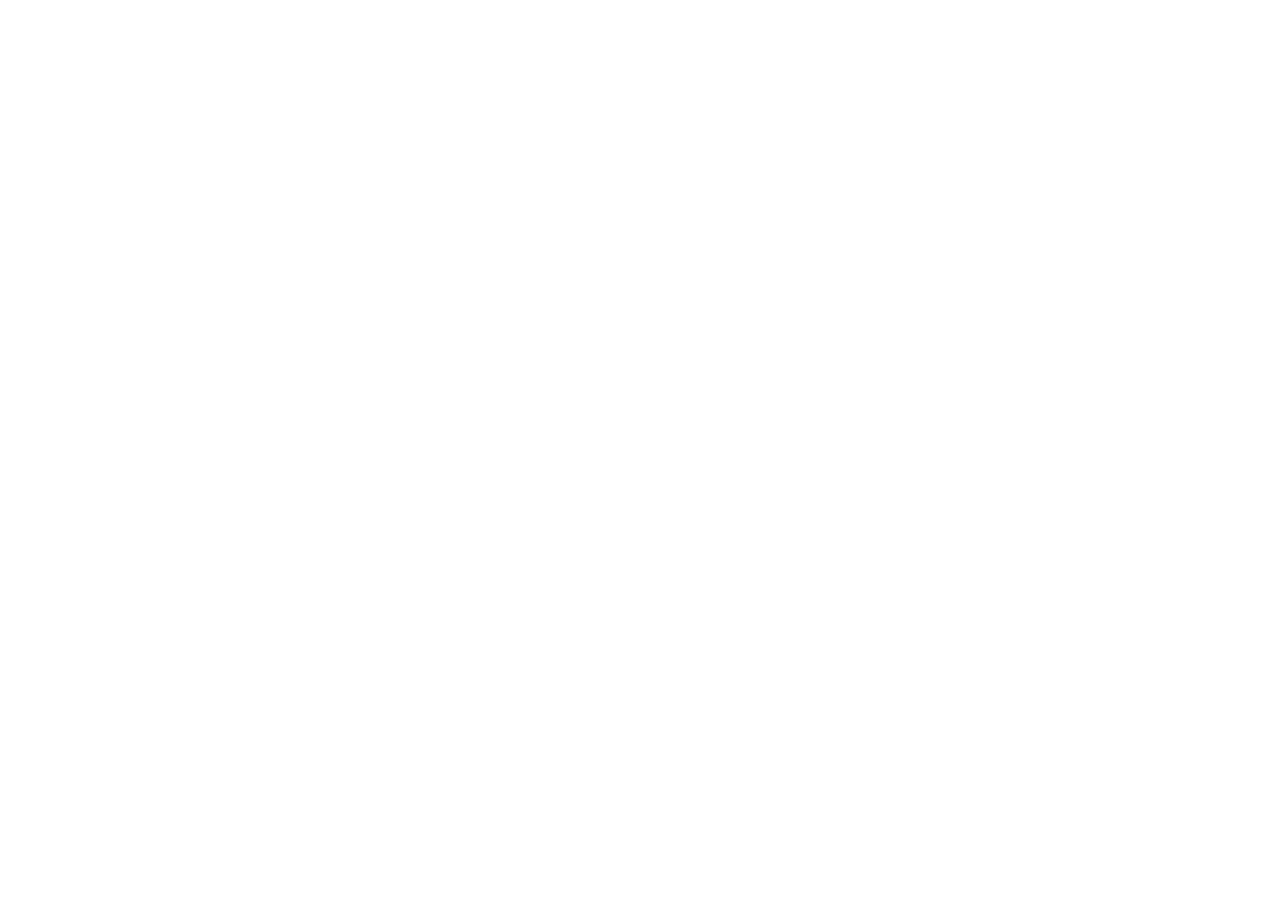
==== ifrotate.html @ 89ac7185 "comit 3" ====
<!DOCTYPE html>
<html lang="ru">
<head>
    <meta charset="UTF-8">
    <title></title>
</head>
<body>

<iframe src="http://vincatalog.net/getrotate/rotate.html" frameborder="0" width="500" height="540" scrolling="no"></iframe>

</body>
</html>
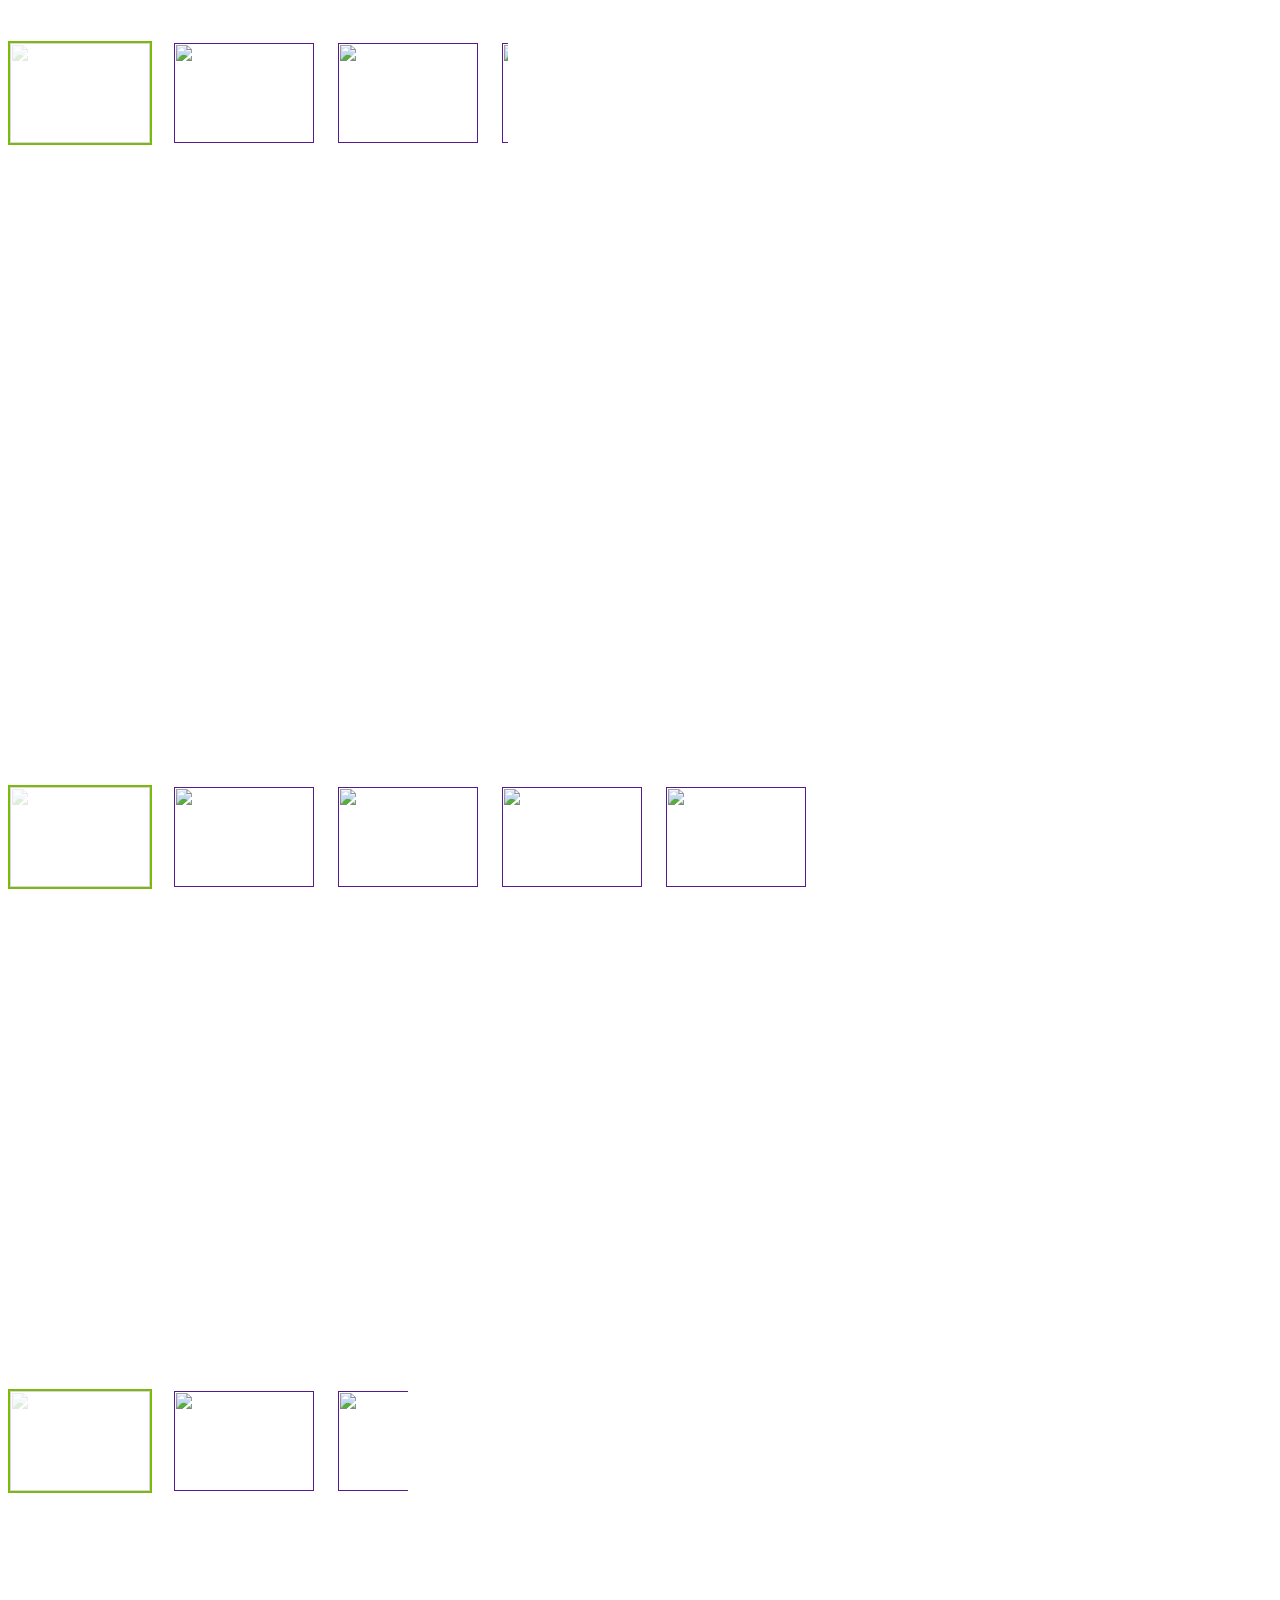
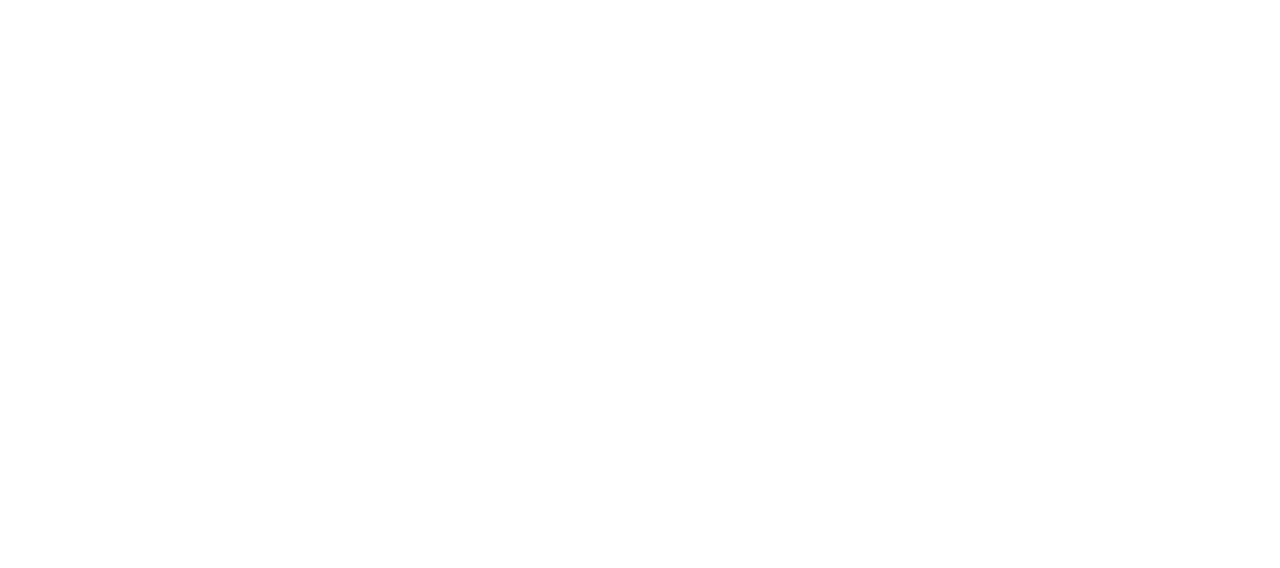
==== commit fd03373a: "new fix" ====
--- a/ifrotate.html
+++ b/ifrotate.html
@@ -6,7 +6,12 @@
 </head>
 <body>
 
-<iframe src="http://vincatalog.net/getrotate/rotate.html" frameborder="0" width="500" height="540" scrolling="no"></iframe>
+<iframe src="rotate.html" frameborder="0" width="500" height="540" scrolling="no"></iframe>
+<div style="height: 200px;width: 100%;"></div>
+<iframe src="rotate.html" frameborder="0" width="800" height="400" scrolling="no"></iframe>
+<div style="height: 200px;width: 100%;"></div>
+
+<iframe src="rotate.html" frameborder="0" width="400" height="800" scrolling="no"></iframe>
 
 </body>
 </html>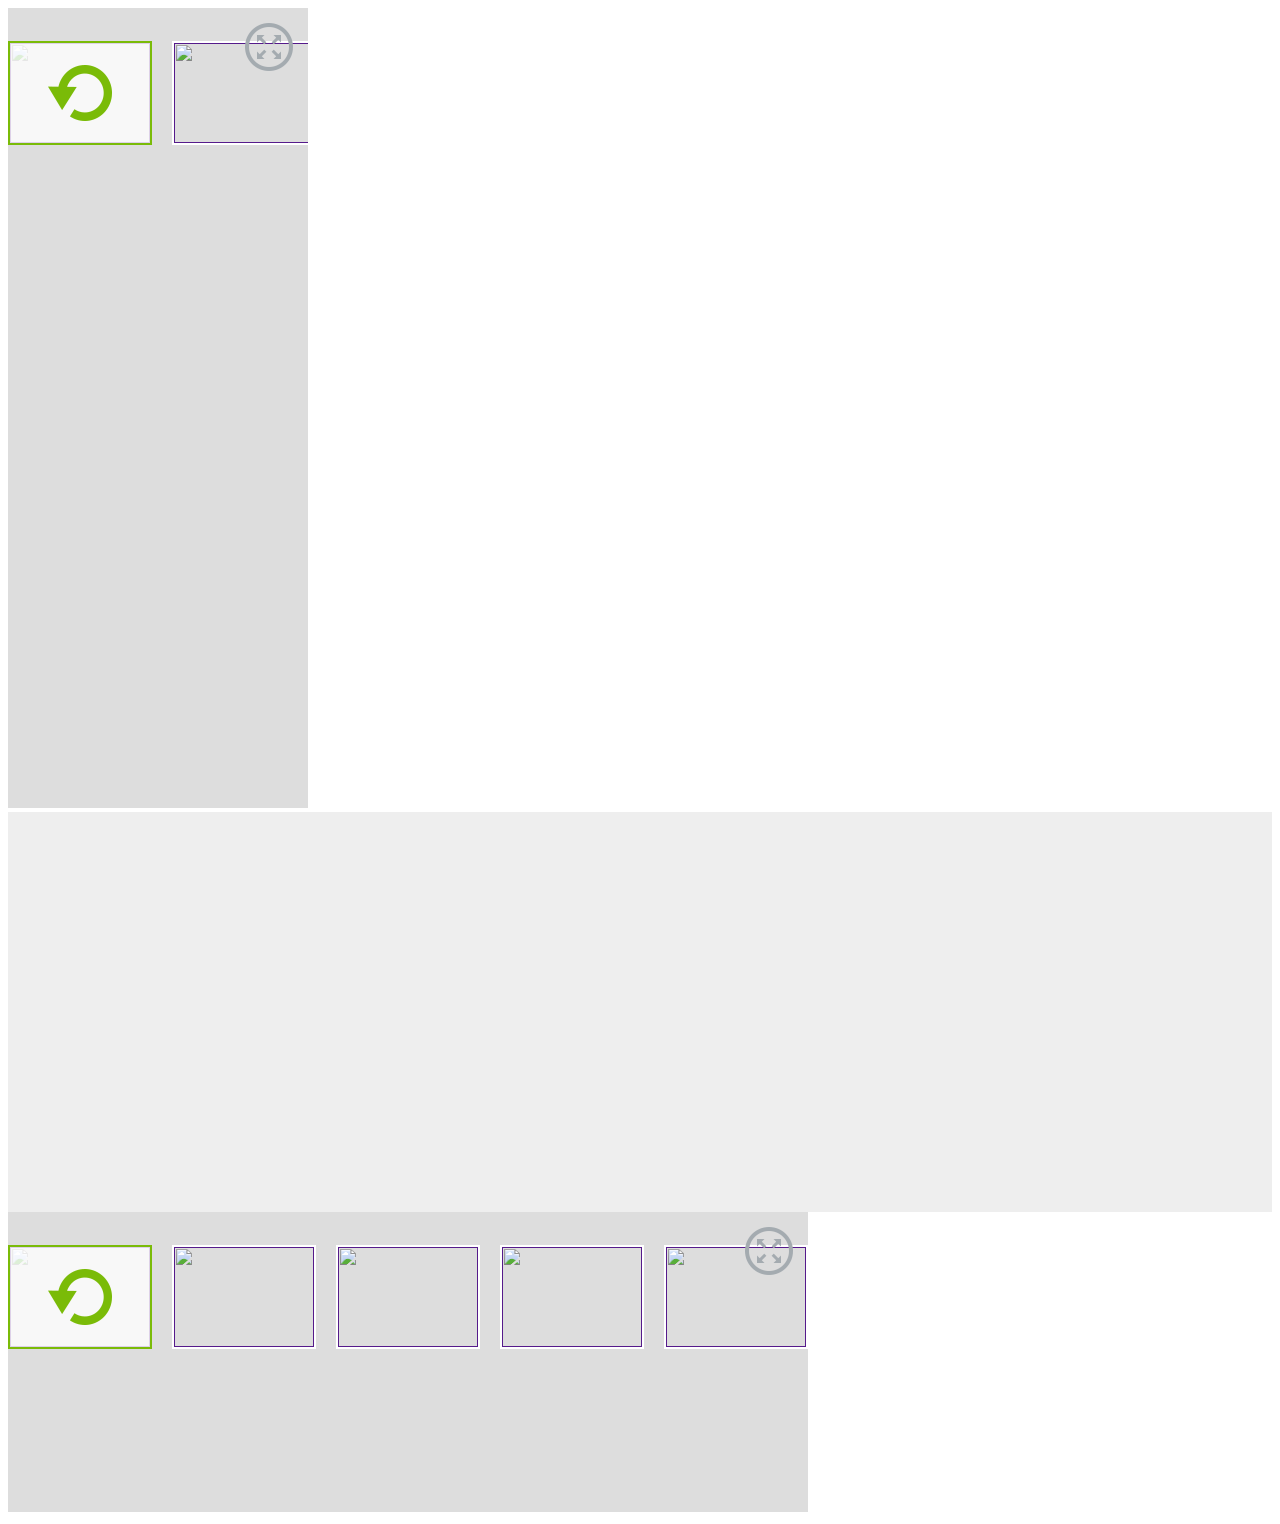
==== commit 0244657c: "clean version" ====
--- a/ifrotate.html
+++ b/ifrotate.html
@@ -6,12 +6,9 @@
 </head>
 <body>
 
-<iframe src="rotate.html" frameborder="0" width="500" height="540" scrolling="no"></iframe>
-<div style="height: 200px;width: 100%;"></div>
-<iframe src="rotate.html" frameborder="0" width="800" height="400" scrolling="no"></iframe>
-<div style="height: 200px;width: 100%;"></div>
-
-<iframe src="rotate.html" frameborder="0" width="400" height="800" scrolling="no"></iframe>
+<iframe src="rotate.html" frameborder="0" width="300" height="800" scrolling="no"></iframe>
+<div style="width: 100%;height: 400px; background: #eee;"></div>
+<iframe src="rotate.html" frameborder="0" width="800" height="300" scrolling="no"></iframe>
 
 </body>
 </html>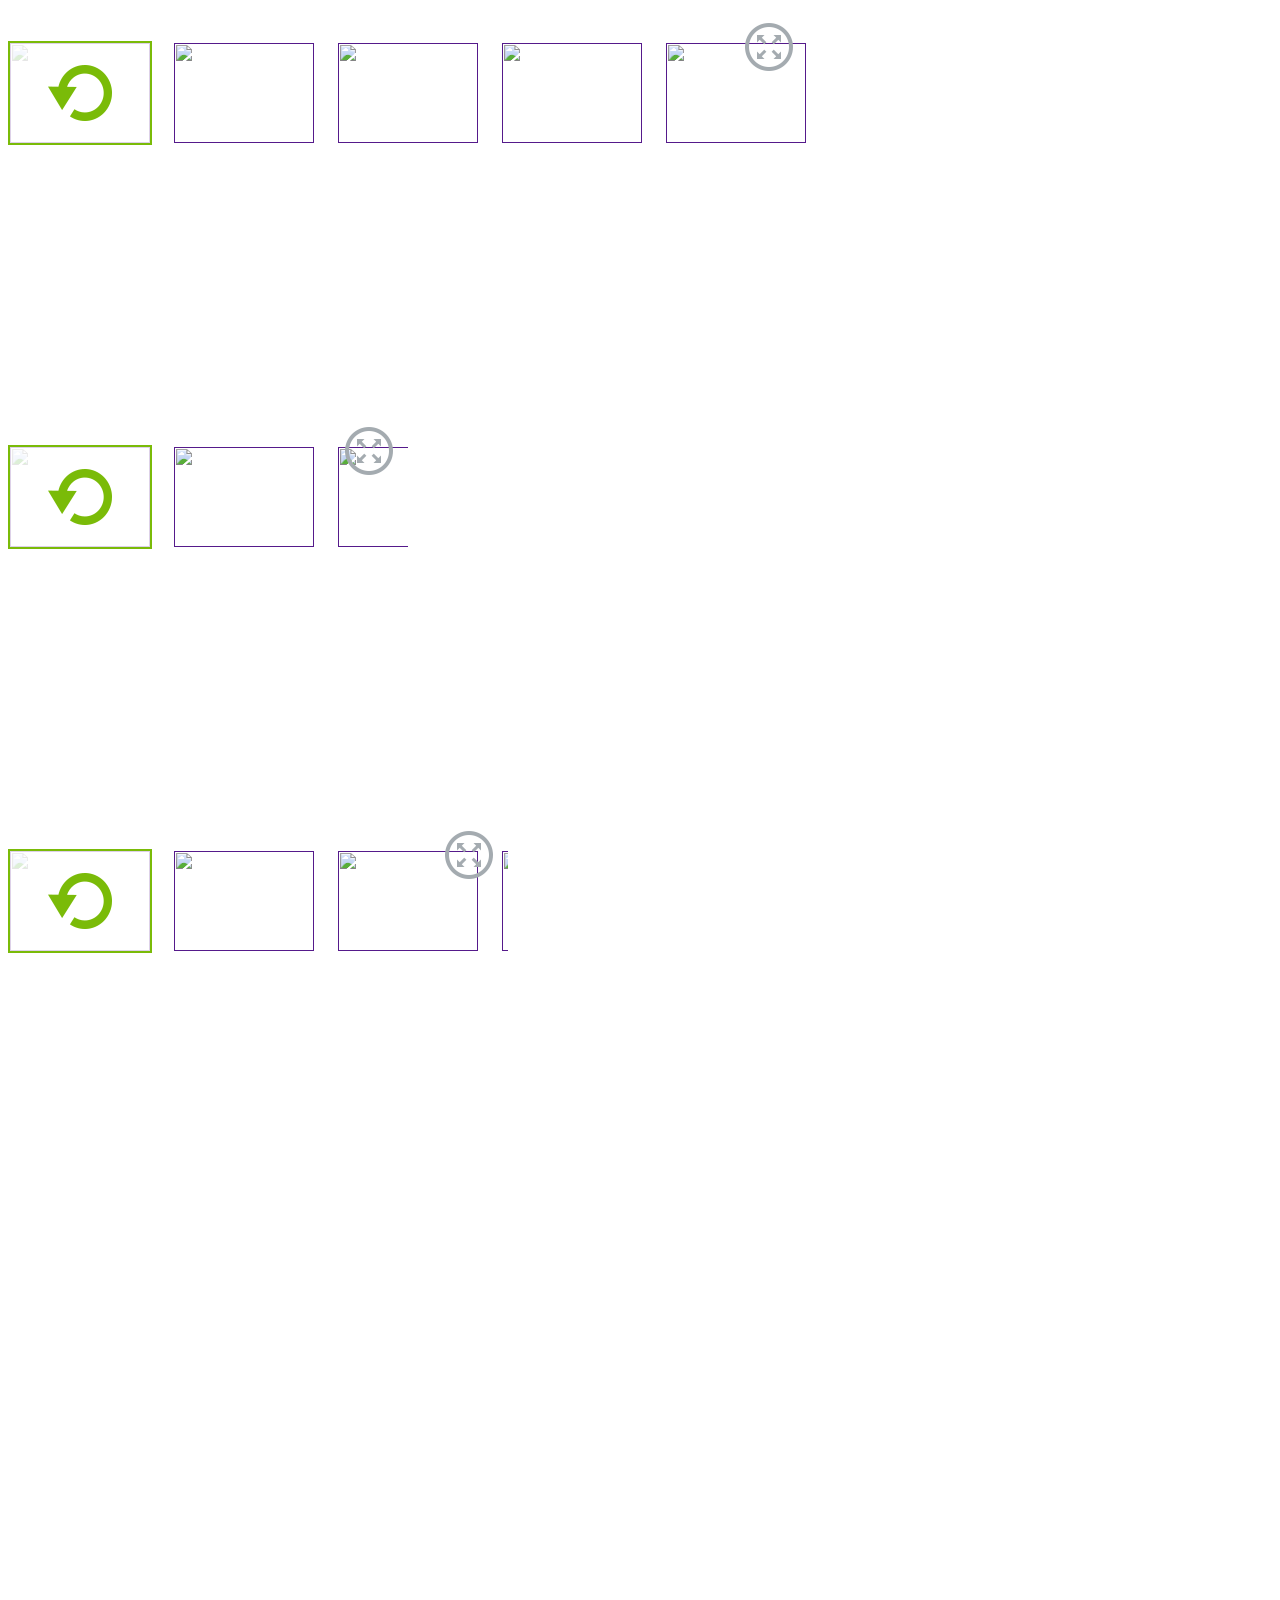
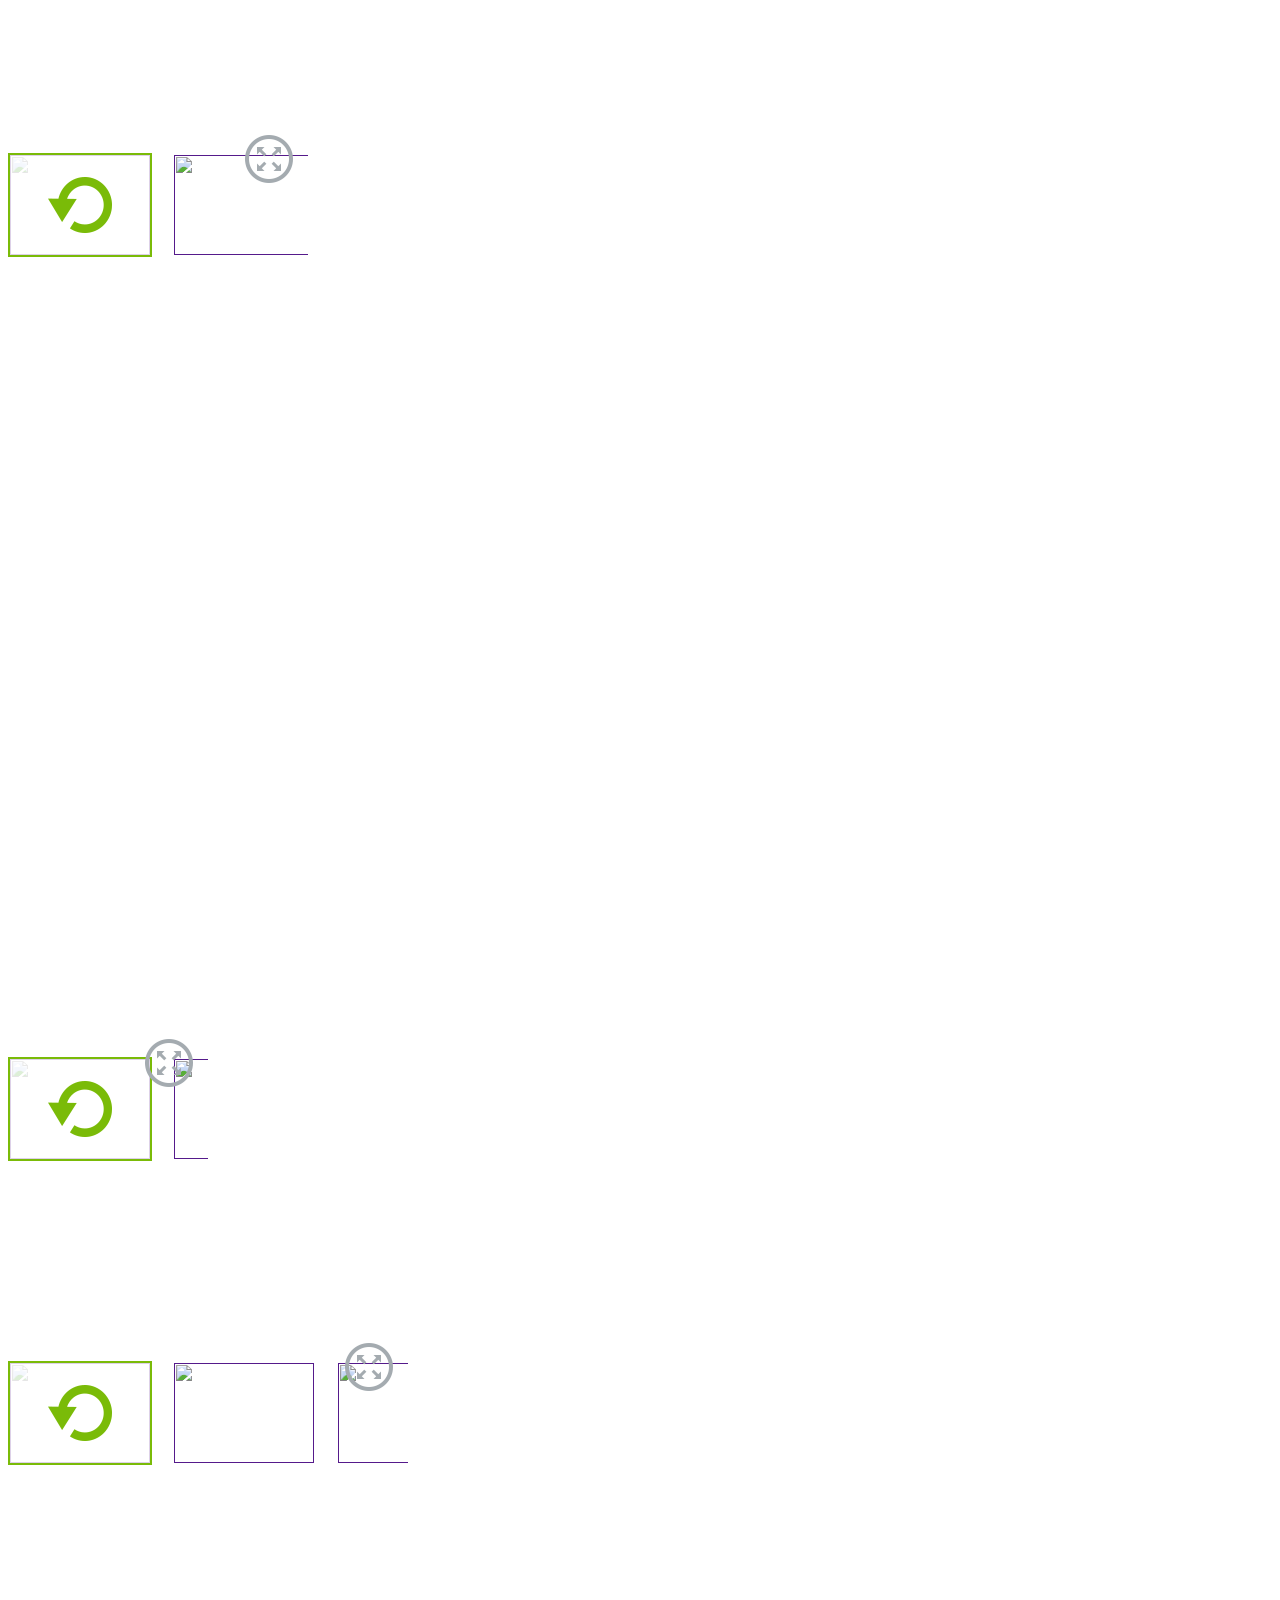
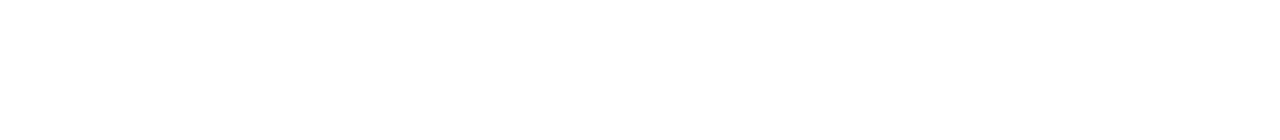
==== commit 4c463fd8: "beta 0.1" ====
--- a/ifrotate.html
+++ b/ifrotate.html
@@ -6,9 +6,21 @@
 </head>
 <body>
 
+
+
+
+
+<iframe src="rotate.html" frameborder="0" width="800" height="300" scrolling="no"></iframe>
+<div style="width: 100%;height: 100px;"></div>
+<iframe src="rotate.html" frameborder="0" width="400" height="300" scrolling="no"></iframe>
+<div style="width: 100%;height: 100px;"></div>
+<iframe src="rotate.html" frameborder="0" width="500" height="800" scrolling="no"></iframe>
+<div style="width: 100%;height: 100px;"></div>
 <iframe src="rotate.html" frameborder="0" width="300" height="800" scrolling="no"></iframe>
-<div style="width: 100%;height: 400px; background: #eee;"></div>
-<iframe src="rotate.html" frameborder="0" width="800" height="300" scrolling="no"></iframe>
+<div style="width: 100%;height: 100px;"></div>
+<iframe src="rotate.html" frameborder="0" width="200" height="200" scrolling="no"></iframe>
+<div style="width: 100%;height: 100px;"></div>
+<iframe src="rotate.html" frameborder="0" width="400" height="400" scrolling="no"></iframe>
 
 </body>
 </html>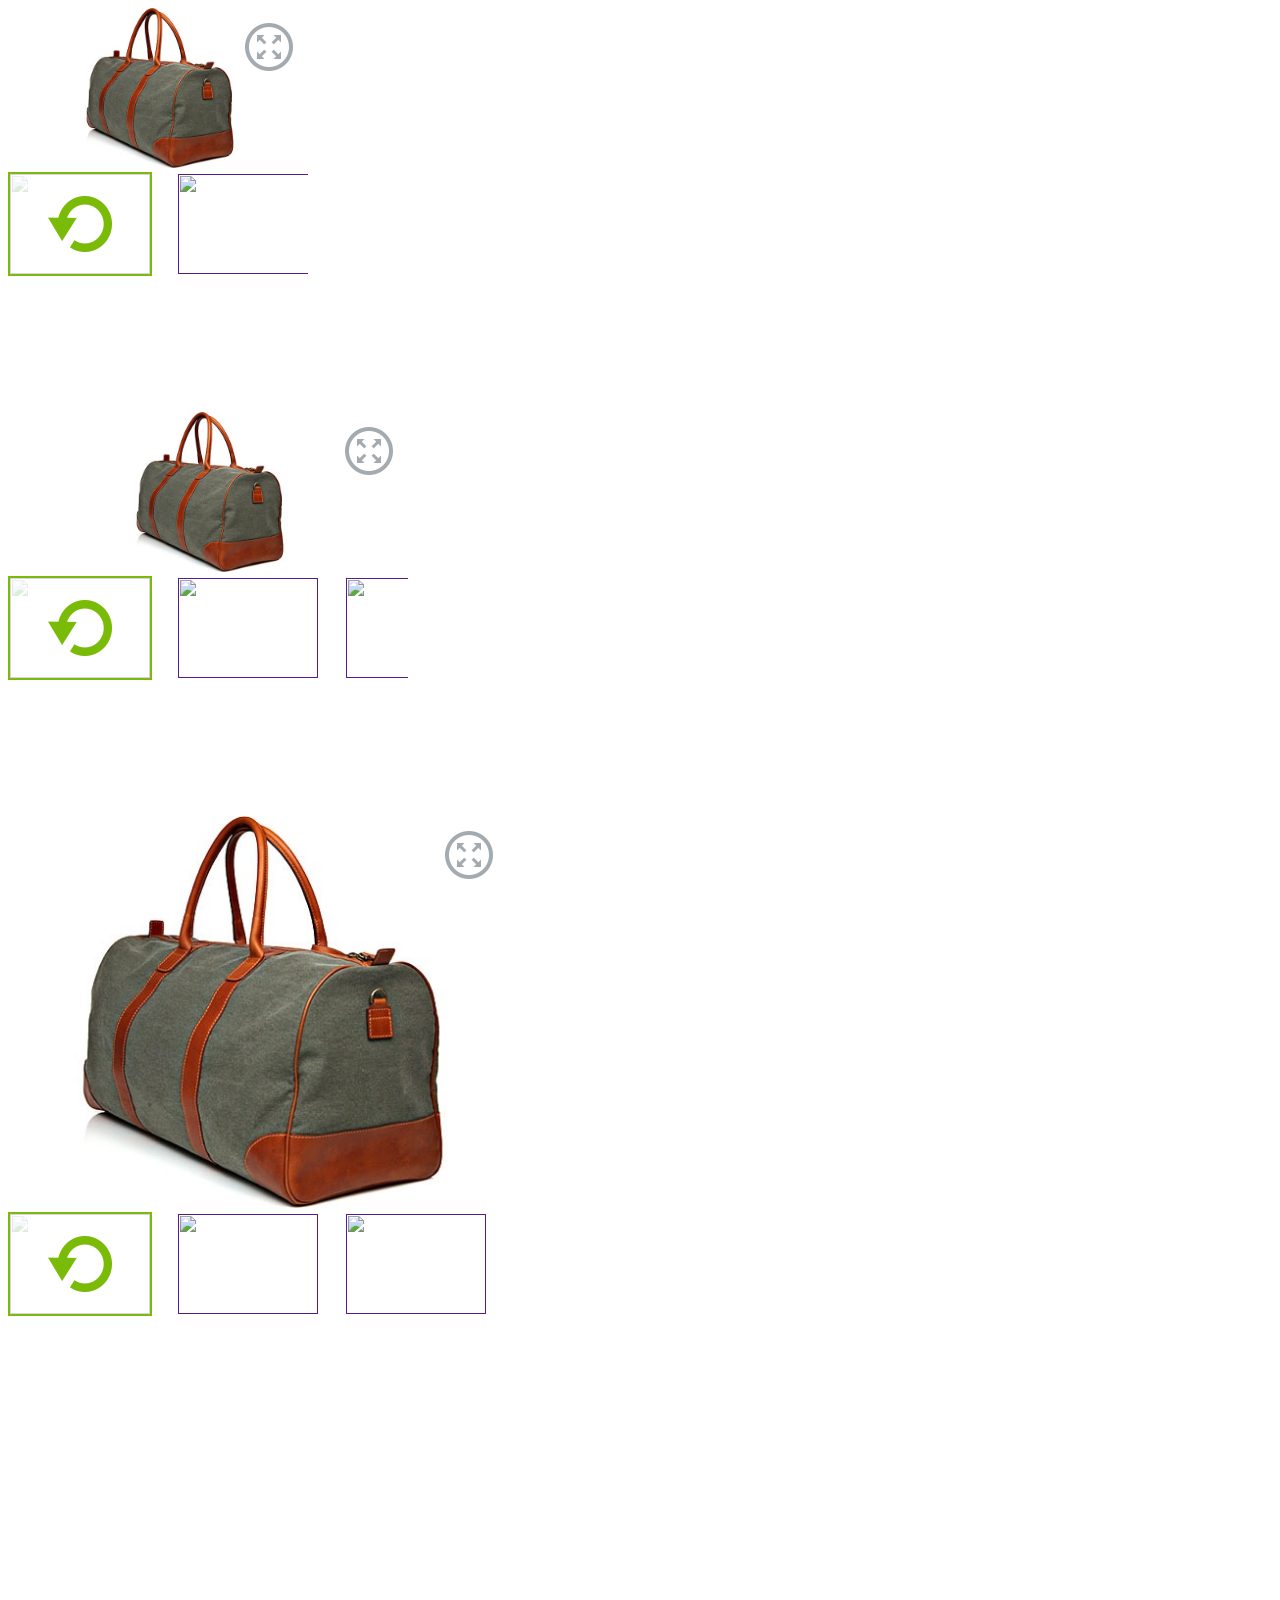
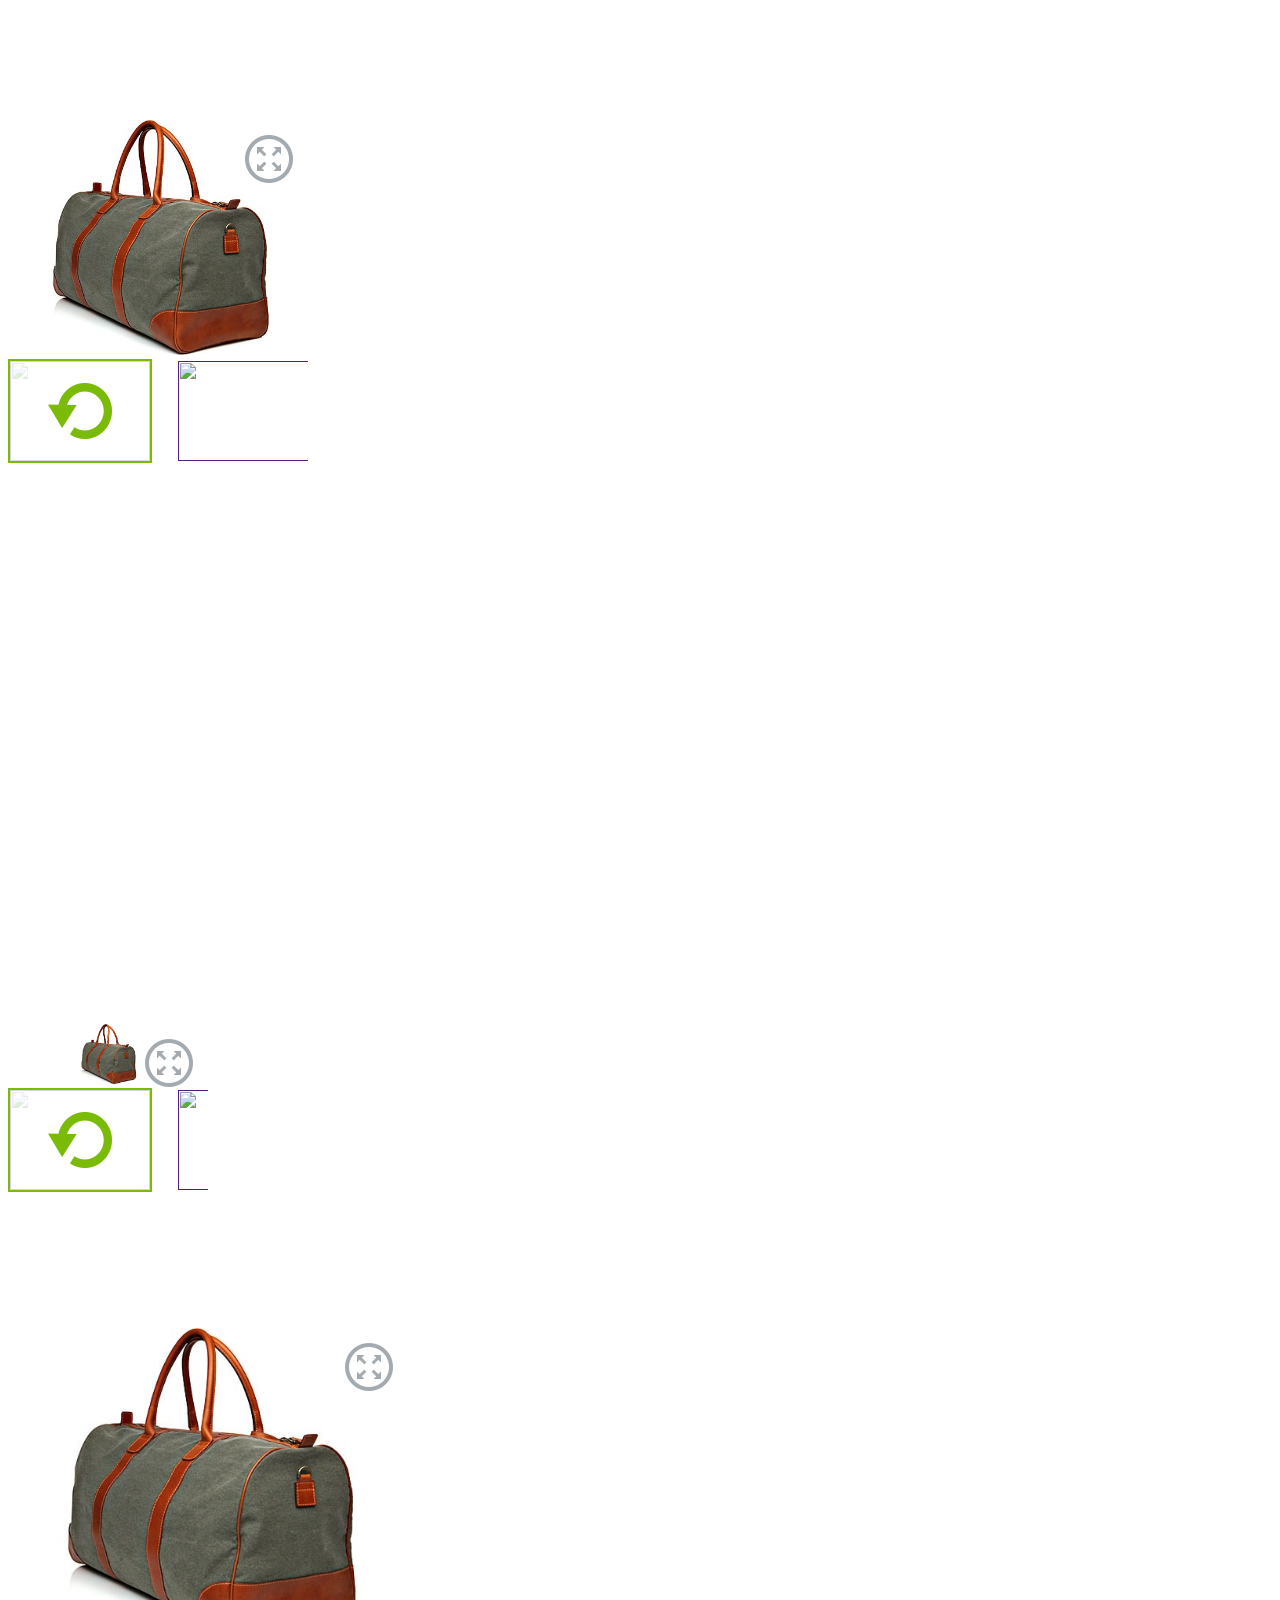
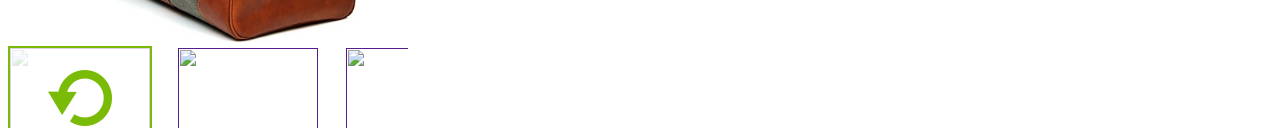
==== commit 9e6f19bd: "finish" ====
--- a/ifrotate.html
+++ b/ifrotate.html
@@ -6,11 +6,7 @@
 </head>
 <body>
 
-
-
-
-
-<iframe src="rotate.html" frameborder="0" width="800" height="300" scrolling="no"></iframe>
+<iframe src="rotate.html" frameborder="0" width="300" height="300" scrolling="no"></iframe>
 <div style="width: 100%;height: 100px;"></div>
 <iframe src="rotate.html" frameborder="0" width="400" height="300" scrolling="no"></iframe>
 <div style="width: 100%;height: 100px;"></div>
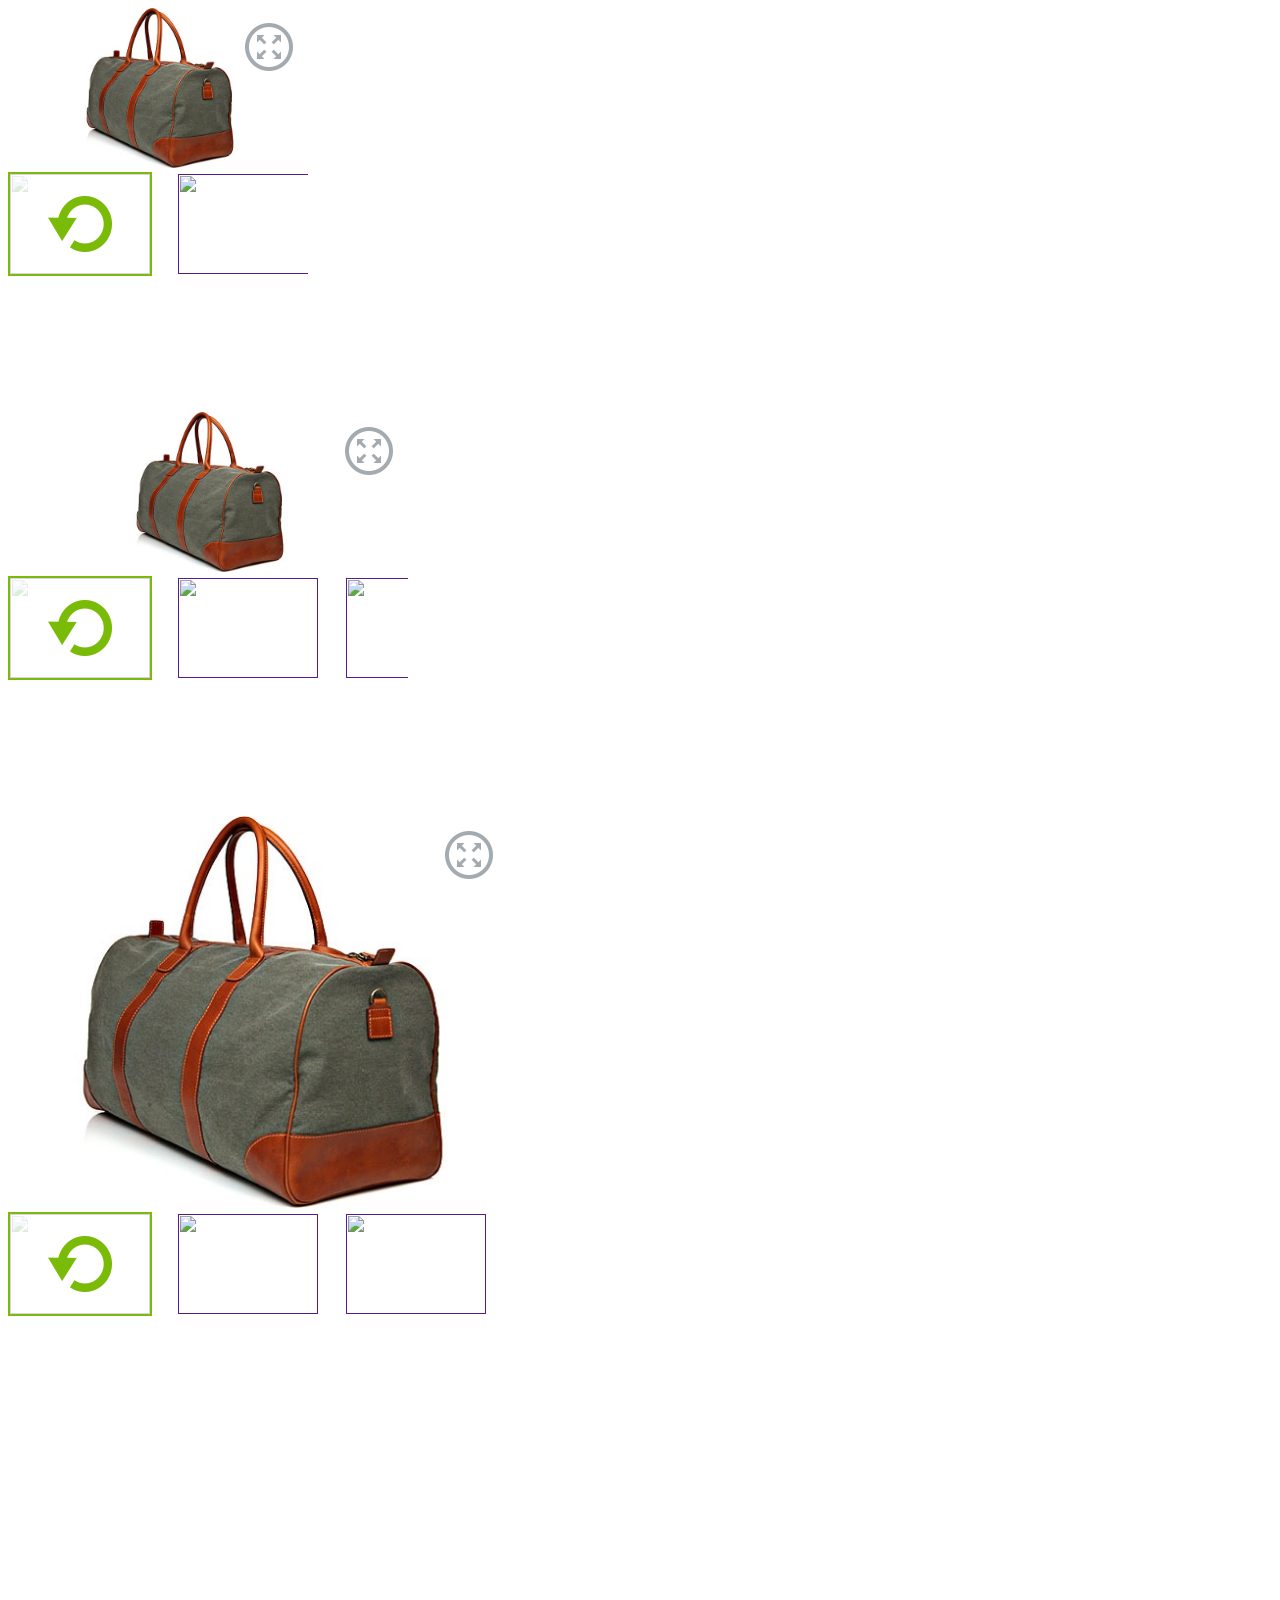
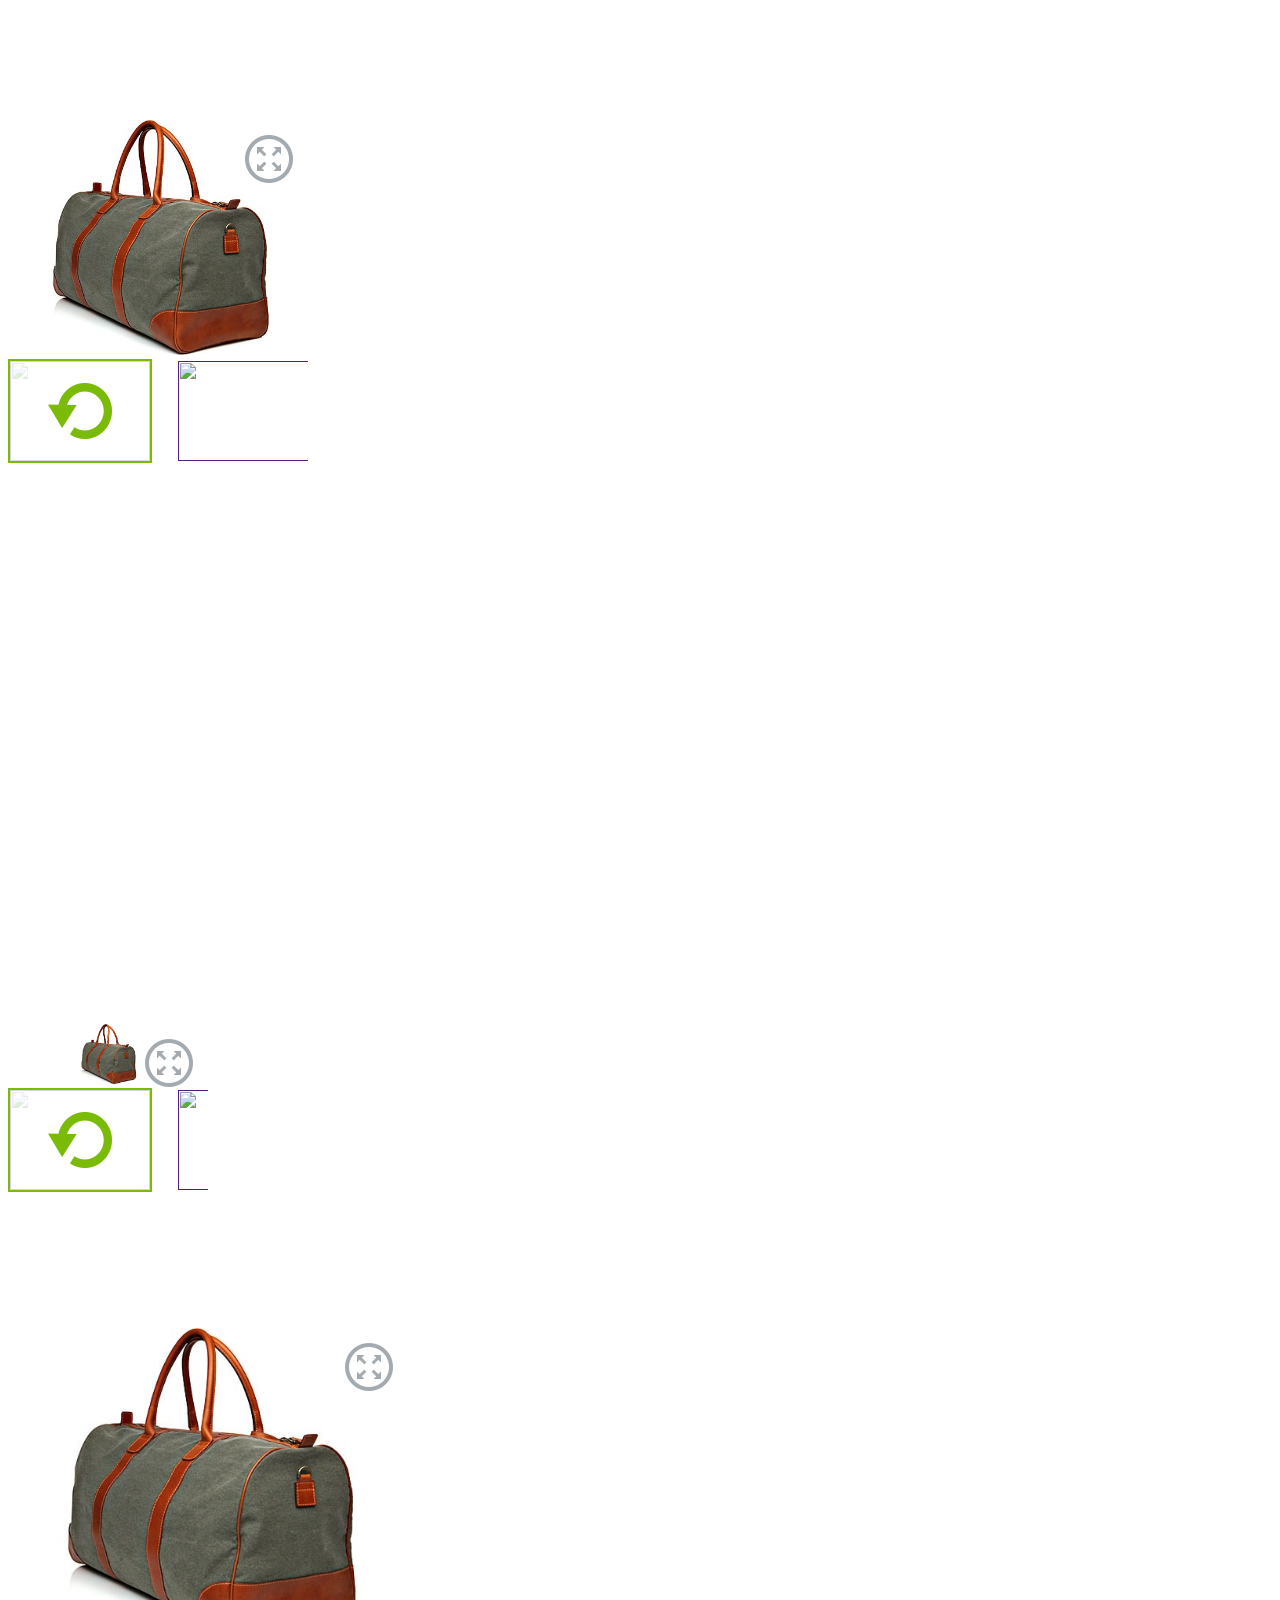
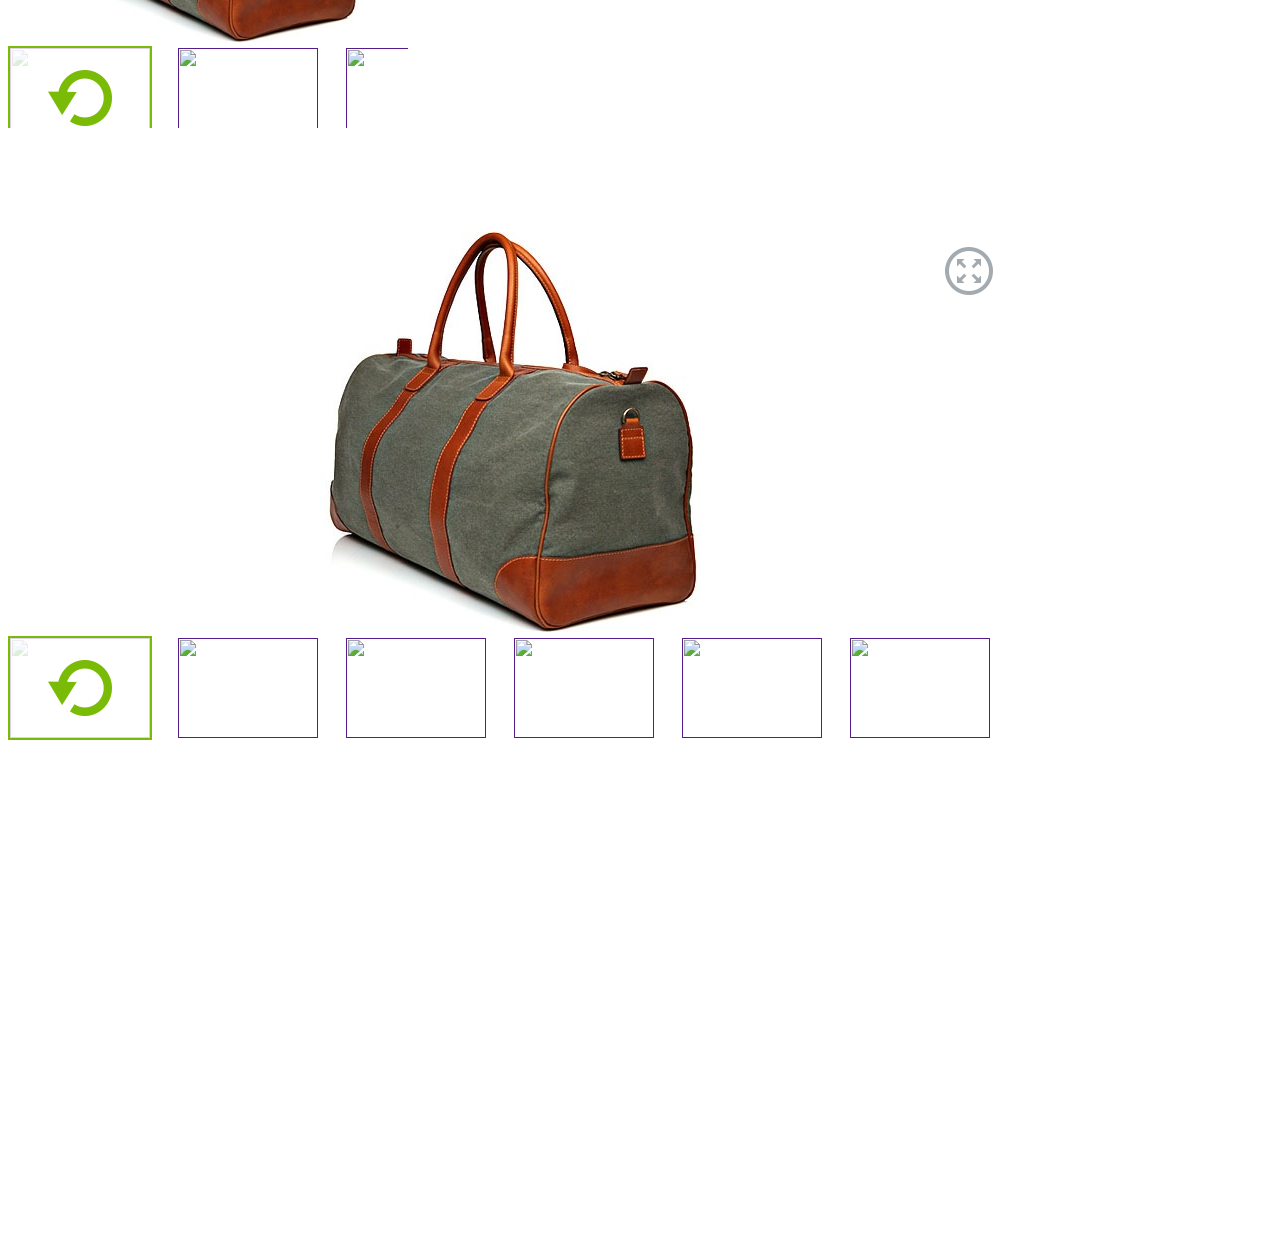
==== commit bc0a4b7a: "big version yes" ====
--- a/ifrotate.html
+++ b/ifrotate.html
@@ -17,6 +17,8 @@
 <iframe src="rotate.html" frameborder="0" width="200" height="200" scrolling="no"></iframe>
 <div style="width: 100%;height: 100px;"></div>
 <iframe src="rotate.html" frameborder="0" width="400" height="400" scrolling="no"></iframe>
+<div style="width: 100%;height: 100px;"></div>
+<iframe src="rotate.html" frameborder="0" width="1000" height="1000" scrolling="no"></iframe>
 
 </body>
 </html>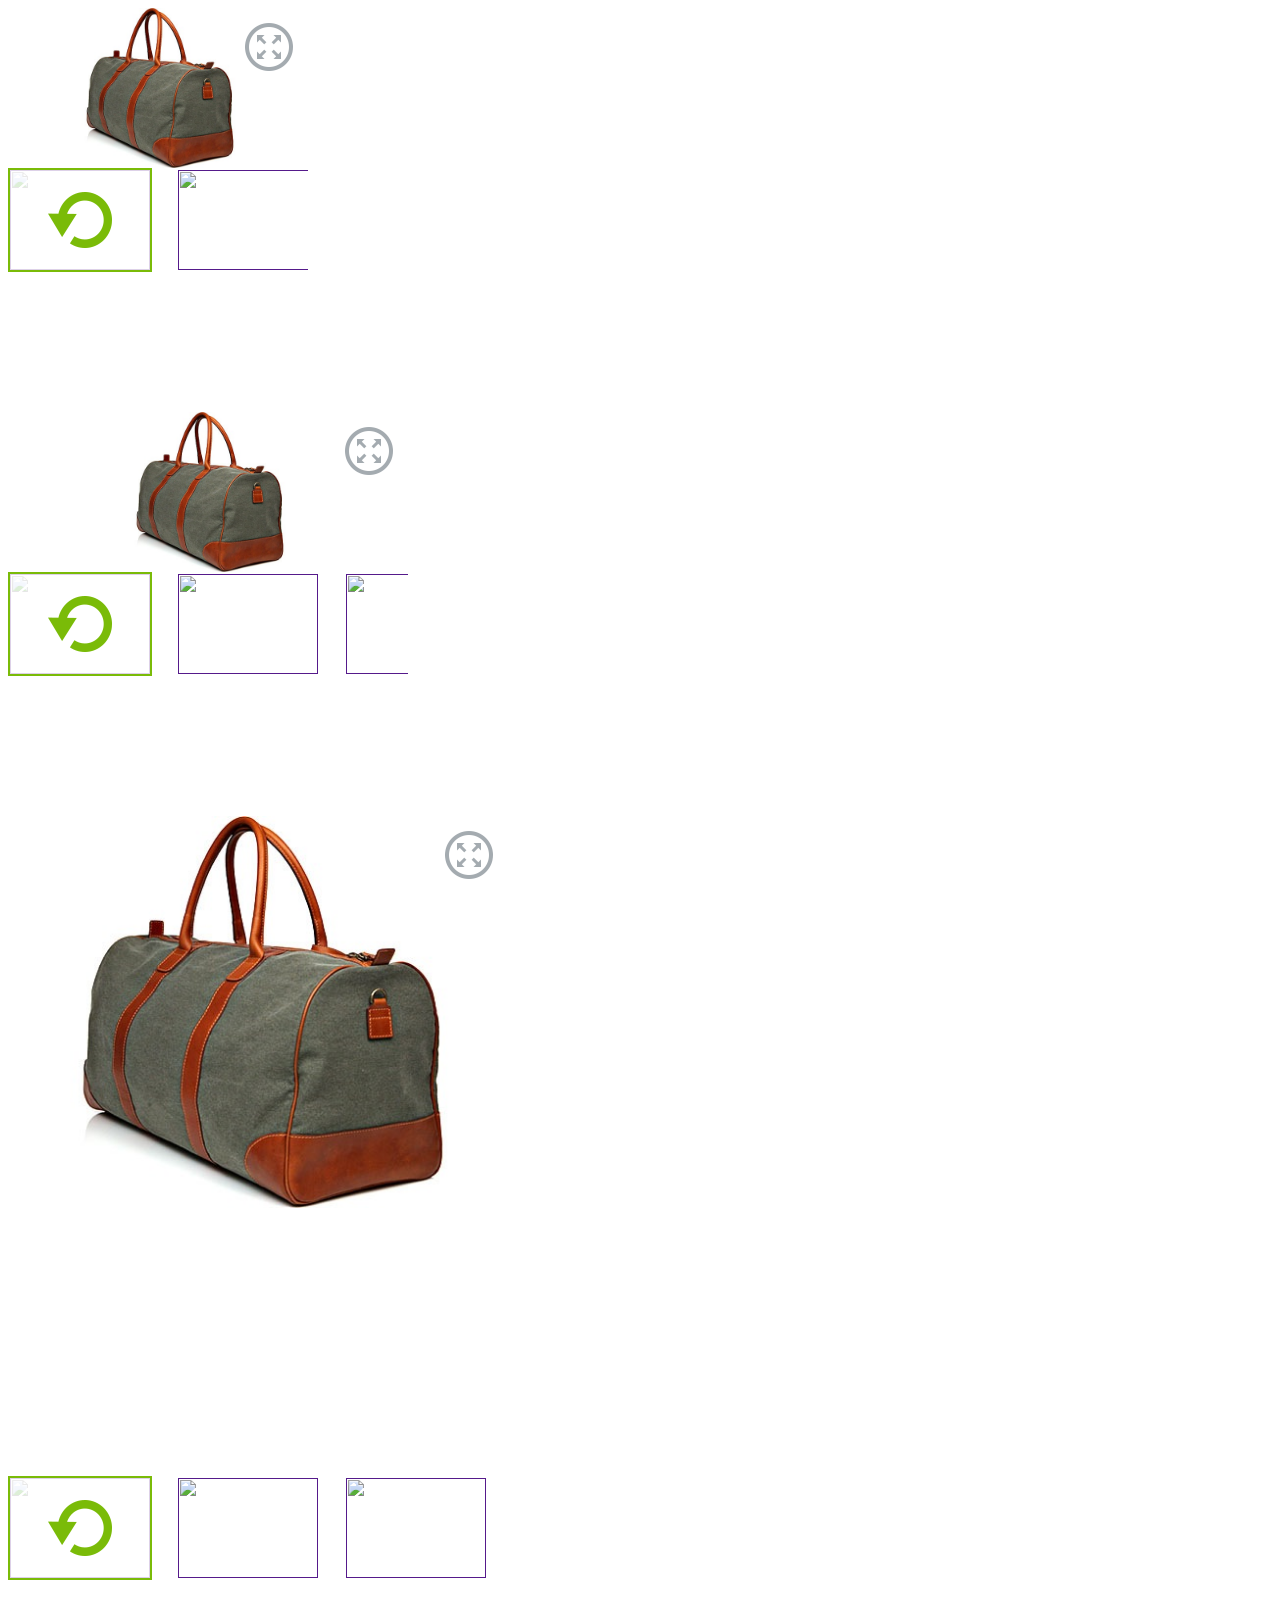
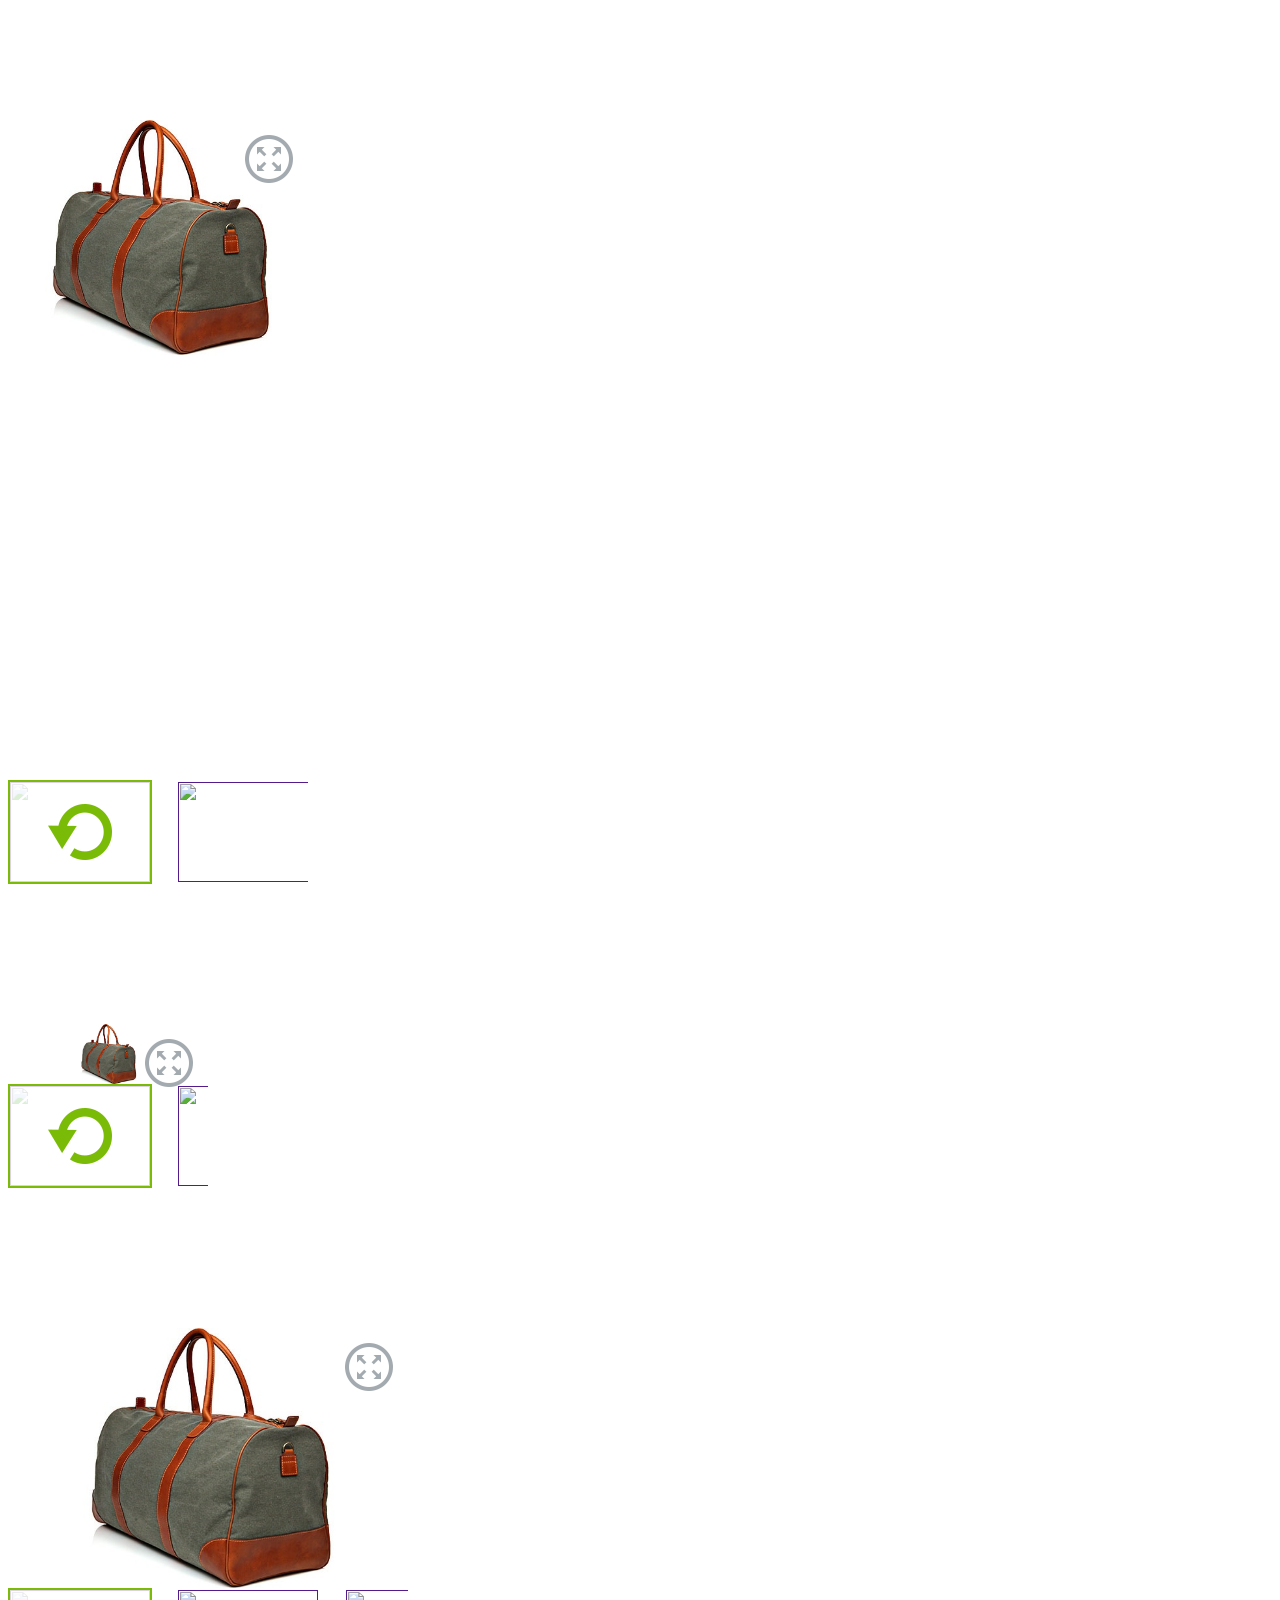
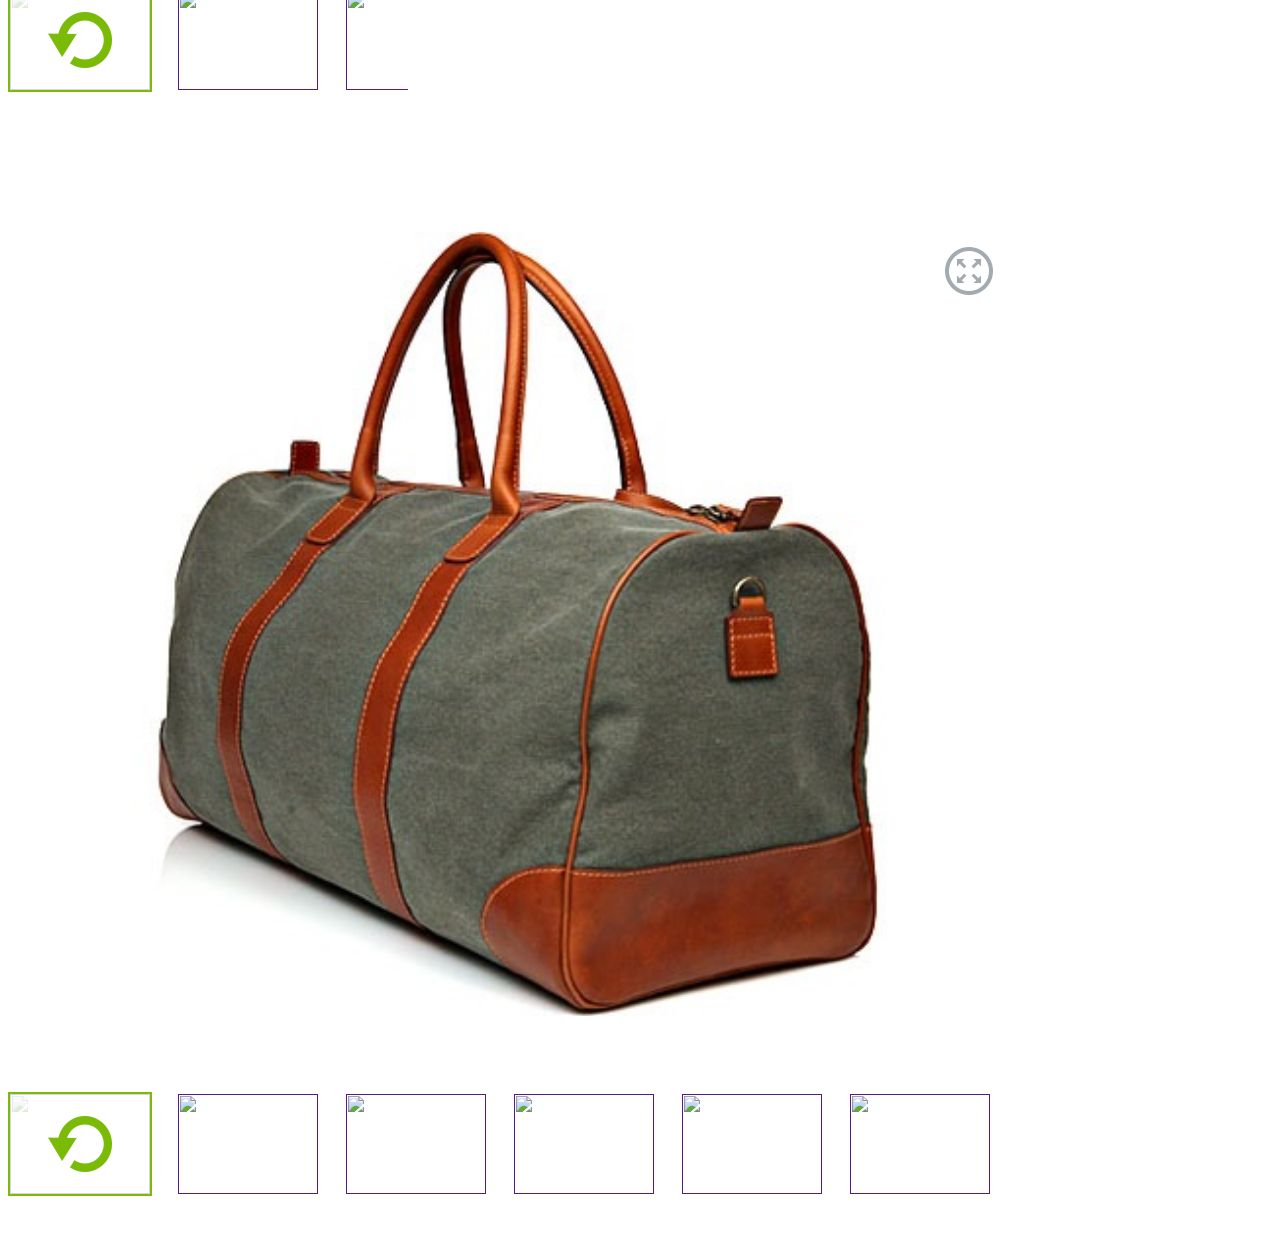
==== commit 04d728ac: "step 1 come back" ====
--- a/ifrotate.html
+++ b/ifrotate.html
@@ -5,7 +5,6 @@
     <title></title>
 </head>
 <body>
-
 <iframe src="rotate.html" frameborder="0" width="300" height="300" scrolling="no"></iframe>
 <div style="width: 100%;height: 100px;"></div>
 <iframe src="rotate.html" frameborder="0" width="400" height="300" scrolling="no"></iframe>
@@ -19,6 +18,5 @@
 <iframe src="rotate.html" frameborder="0" width="400" height="400" scrolling="no"></iframe>
 <div style="width: 100%;height: 100px;"></div>
 <iframe src="rotate.html" frameborder="0" width="1000" height="1000" scrolling="no"></iframe>
-
 </body>
 </html>